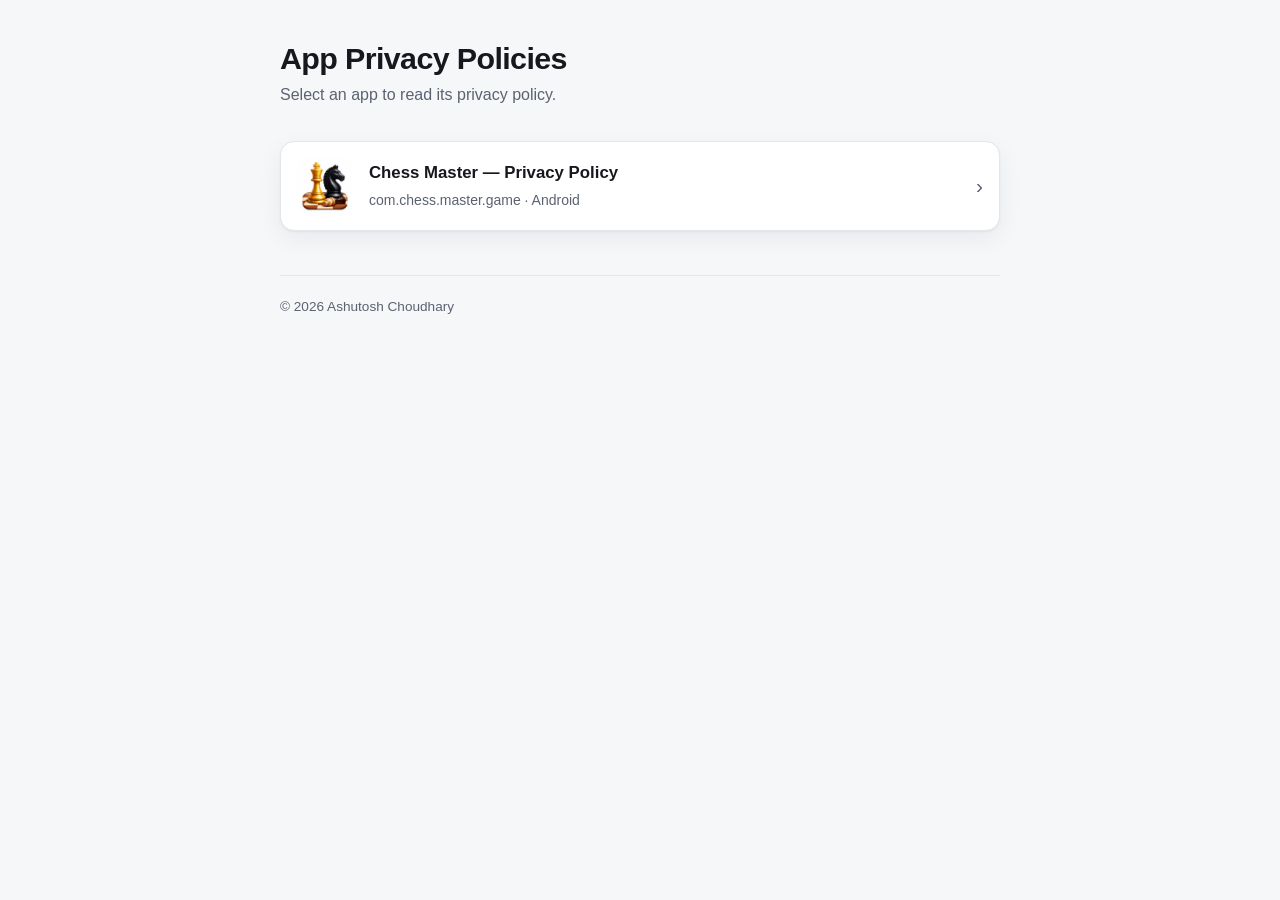
==== index.html @ 7c7336b2 "adding privacy policy page for chess game app" ====
<!DOCTYPE html>
<html lang="en">
<head>
  <meta charset="utf-8">
  <meta name="viewport" content="width=device-width, initial-scale=1">
  <title>App Privacy Policies</title>
  <meta name="description" content="Privacy policies for published mobile apps.">
  <link rel="icon" href="assets/img/chess-master.png">
  <link rel="stylesheet" href="assets/css/styles.css">
</head>
<body>
  <main class="wrap">
    <header class="site-head">
      <h1>App Privacy Policies</h1>
      <p>Select an app to read its privacy policy.</p>
    </header>

    <ul class="app-list" id="app-list"></ul>

    <footer class="site-foot" id="site-foot"></footer>
  </main>

  <script src="assets/js/apps-data.js"></script>
  <script src="assets/js/home.js"></script>
</body>
</html>
---- assets/css/styles.css ----
:root {
  --bg: #f6f7f9;
  --surface: #ffffff;
  --border: #e3e6ea;
  --text: #16181d;
  --text-muted: #5b6270;
  --accent: #1e5eff;
  --accent-soft: rgba(30, 94, 255, 0.08);
  --good: #0f7b46;
  --good-soft: rgba(15, 123, 70, 0.1);
  --shadow: 0 1px 2px rgba(16, 24, 40, 0.05), 0 8px 24px rgba(16, 24, 40, 0.06);
  --radius: 14px;
  --maxw: 760px;
}

@media (prefers-color-scheme: dark) {
  :root {
    --bg: #0e1116;
    --surface: #161b22;
    --border: #262d38;
    --text: #e8eaed;
    --text-muted: #9aa4b2;
    --accent: #6f9bff;
    --accent-soft: rgba(111, 155, 255, 0.12);
    --good: #4ade80;
    --good-soft: rgba(74, 222, 128, 0.12);
    --shadow: 0 1px 2px rgba(0, 0, 0, 0.3), 0 8px 24px rgba(0, 0, 0, 0.35);
  }
}

* { box-sizing: border-box; }

html { -webkit-text-size-adjust: 100%; }

body {
  margin: 0;
  padding: 0;
  background: var(--bg);
  color: var(--text);
  font: 16px/1.65 -apple-system, BlinkMacSystemFont, "Segoe UI", Roboto,
    "Helvetica Neue", Arial, sans-serif;
}

.wrap {
  max-width: var(--maxw);
  margin: 0 auto;
  padding: 40px 20px 64px;
}

/* ---------- header ---------- */

.site-head { margin-bottom: 32px; }

.site-head h1 {
  margin: 0 0 6px;
  font-size: 1.9rem;
  line-height: 1.2;
  letter-spacing: -0.02em;
}

.site-head p {
  margin: 0;
  color: var(--text-muted);
}

.back-link {
  display: inline-block;
  margin-bottom: 20px;
  color: var(--accent);
  text-decoration: none;
  font-size: 0.9rem;
  font-weight: 500;
}

.back-link:hover { text-decoration: underline; }

/* ---------- app list (home) ---------- */

.app-list {
  list-style: none;
  margin: 0;
  padding: 0;
  display: grid;
  gap: 12px;
}

.app-card {
  display: flex;
  align-items: center;
  gap: 16px;
  padding: 16px;
  background: var(--surface);
  border: 1px solid var(--border);
  border-radius: var(--radius);
  box-shadow: var(--shadow);
  text-decoration: none;
  color: inherit;
  transition: border-color 0.15s ease, transform 0.15s ease;
}

.app-card:hover {
  border-color: var(--accent);
  transform: translateY(-1px);
}

.app-card:focus-visible {
  outline: 2px solid var(--accent);
  outline-offset: 2px;
}

.app-card img {
  width: 56px;
  height: 56px;
  border-radius: 12px;
  flex-shrink: 0;
  background: var(--accent-soft);
}

.app-card-body { flex: 1; min-width: 0; }

.app-card-name {
  font-weight: 600;
  font-size: 1.05rem;
  margin-bottom: 2px;
}

.app-card-meta {
  color: var(--text-muted);
  font-size: 0.875rem;
  overflow-wrap: anywhere;
}

.app-card-arrow {
  color: var(--text-muted);
  font-size: 1.3rem;
  flex-shrink: 0;
}

/* ---------- policy page ---------- */

.policy-head {
  display: flex;
  align-items: center;
  gap: 16px;
  margin-bottom: 8px;
}

.policy-head img {
  width: 60px;
  height: 60px;
  border-radius: 13px;
  flex-shrink: 0;
}

.policy-head h1 {
  margin: 0;
  font-size: 1.65rem;
  letter-spacing: -0.02em;
  line-height: 1.2;
}

.policy-sub {
  color: var(--text-muted);
  font-size: 0.9rem;
  margin: 0 0 28px;
}

.policy-sub code {
  background: var(--accent-soft);
  color: var(--accent);
  padding: 2px 6px;
  border-radius: 5px;
  font-size: 0.85em;
  overflow-wrap: anywhere;
}

.callout {
  display: flex;
  gap: 12px;
  padding: 16px;
  background: var(--good-soft);
  border: 1px solid var(--good);
  border-radius: var(--radius);
  margin-bottom: 32px;
}

.callout strong { color: var(--good); }

.callout p { margin: 0; font-size: 0.95rem; }

section { margin-bottom: 30px; }

section h2 {
  font-size: 1.05rem;
  margin: 0 0 10px;
  letter-spacing: -0.01em;
}

section p { margin: 0 0 12px; }

section ul { margin: 0 0 12px; padding-left: 22px; }

section li { margin-bottom: 6px; }

section li:last-child { margin-bottom: 0; }

a { color: var(--accent); }

.perm-name { font-weight: 600; }

.site-foot {
  margin-top: 44px;
  padding-top: 20px;
  border-top: 1px solid var(--border);
  color: var(--text-muted);
  font-size: 0.85rem;
}

/* ---------- error state ---------- */

.error-box {
  padding: 24px;
  background: var(--surface);
  border: 1px solid var(--border);
  border-radius: var(--radius);
  text-align: center;
}

.error-box h1 { font-size: 1.25rem; margin: 0 0 8px; }

.error-box p { color: var(--text-muted); margin: 0 0 16px; }

@media (max-width: 480px) {
  .wrap { padding: 28px 16px 48px; }
  .site-head h1 { font-size: 1.55rem; }
  .policy-head h1 { font-size: 1.35rem; }
  .policy-head img { width: 48px; height: 48px; }
}
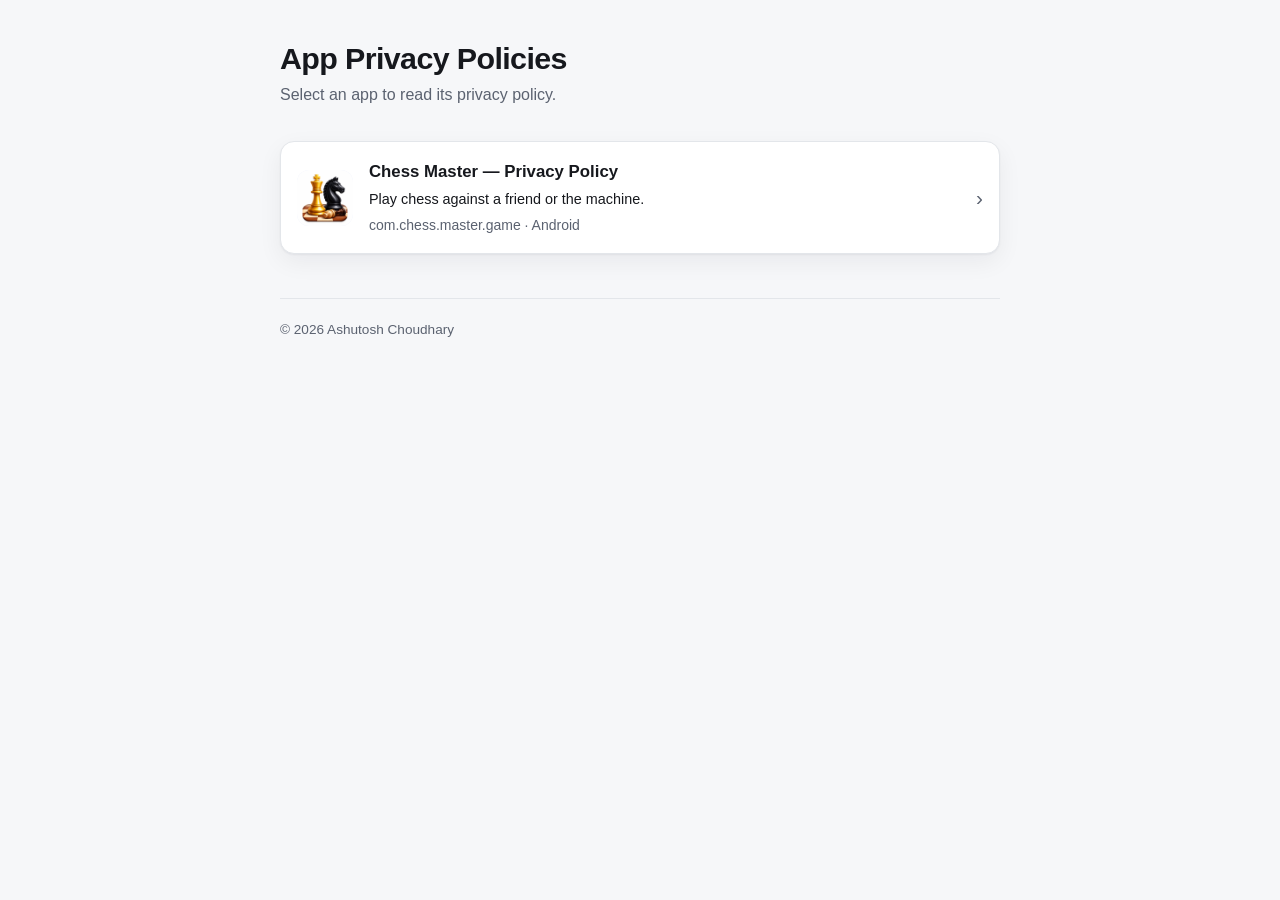
==== commit e439482d: "Add Google site verification meta tag to home page" ====
--- a/index.html
+++ b/index.html
@@ -5,6 +5,7 @@
   <meta name="viewport" content="width=device-width, initial-scale=1">
   <title>App Privacy Policies</title>
   <meta name="description" content="Privacy policies for published mobile apps.">
+  <meta name="google-site-verification" content="DLozmDXuJ94w9BO_4MdvprDh0FWp9_UULiZU4dVw-ds">
   <link rel="icon" href="assets/img/chess-master.png">
   <link rel="stylesheet" href="assets/css/styles.css">
 </head>
--- a/assets/css/styles.css
+++ b/assets/css/styles.css
@@ -124,6 +124,12 @@
   margin-bottom: 2px;
 }
 
+.app-card-tagline {
+  color: var(--text);
+  font-size: 0.9rem;
+  margin-bottom: 3px;
+}
+
 .app-card-meta {
   color: var(--text-muted);
   font-size: 0.875rem;
